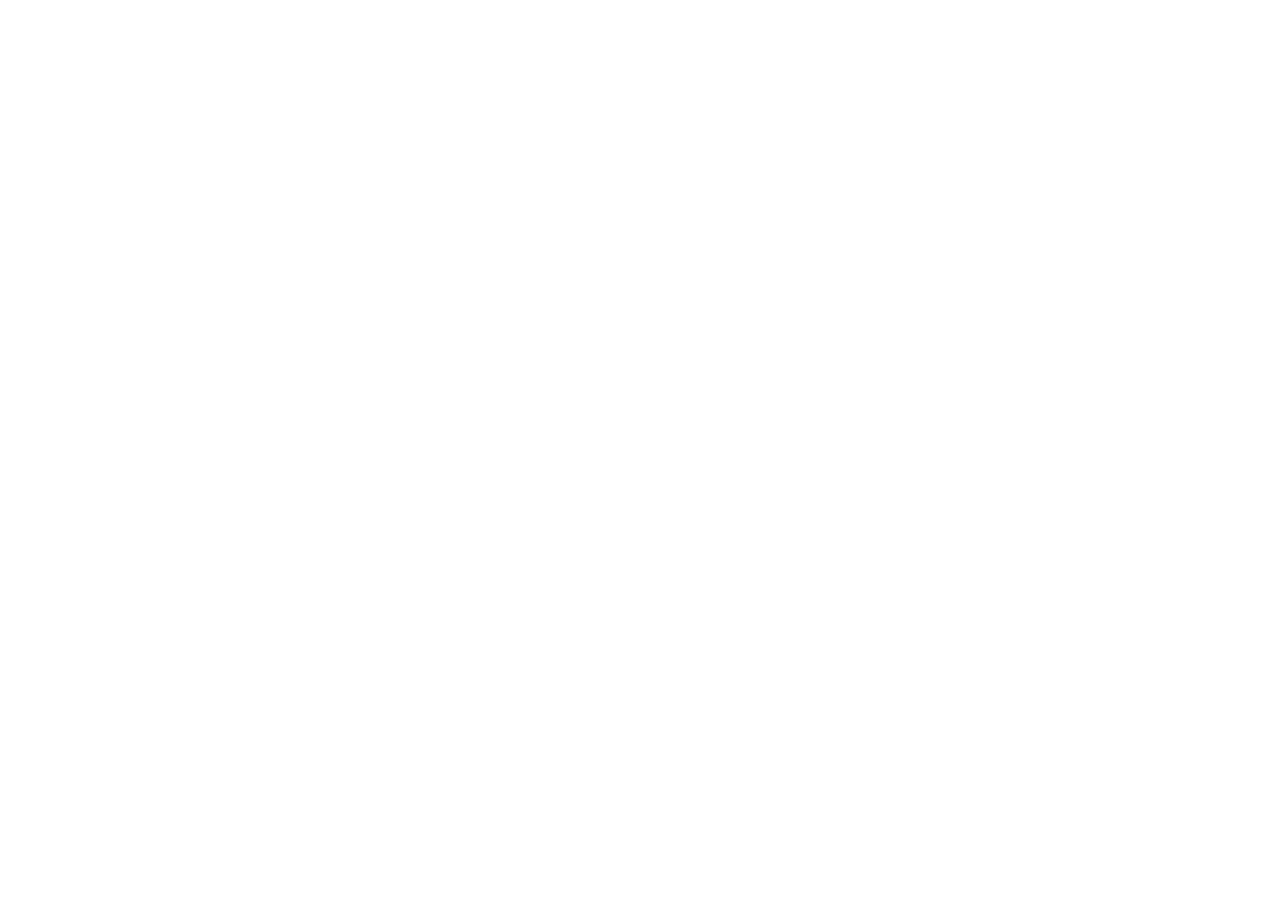
==== profile.html @ f5573f40 "Merge pull request #1 from danielsantana9824/my-new-branch" ====
<!DOCTYPE html>
<html lang="en">
<head>
    <meta charset="UTF-8">
    <meta name="viewport" content="width=device-width, initial-scale=1.0">
    <title>Document</title>
</head>
<body>
    
</body>
</html>
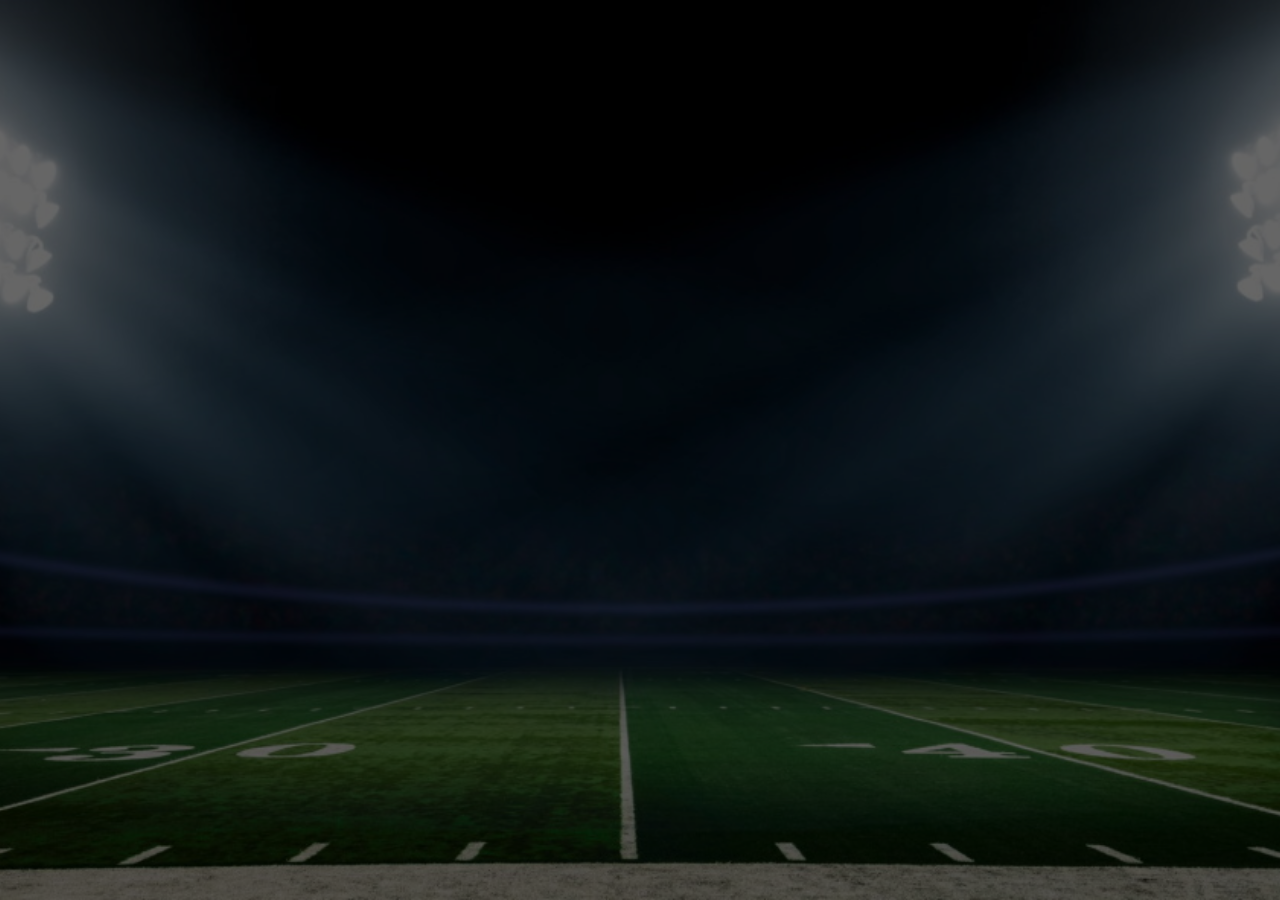
==== commit af420352: "added the two APIs, and some CSS plus the bg for profile" ====
--- a/profile.html
+++ b/profile.html
@@ -1,11 +1,17 @@
 <!DOCTYPE html>
 <html lang="en">
+
 <head>
     <meta charset="UTF-8">
     <meta name="viewport" content="width=device-width, initial-scale=1.0">
-    <title>Document</title>
+    <title>Profile</title>
+    <link rel="stylesheet" href="./assets/css/style-profile.css">
 </head>
+
 <body>
-    
+    <div id="nflData"></div>
+
+    <script src="./assets/js/profile.js"></script>
 </body>
+
 </html>--- a/assets/css/style-profile.css
+++ b/assets/css/style-profile.css
@@ -0,0 +1,64 @@
+body {
+    background-image: url(../images/login-b.jpg); /* Replace with the actual URL of your image */
+    background-size: cover; /* Ensures the image covers the whole page */
+    background-position: center; /* Centers the background image */
+    background-repeat: no-repeat; /* Prevents the image from repeating */
+    background-attachment: fixed; /* Keeps the background fixed when scrolling */
+    font-family: Arial, sans-serif; /* Optional: Change the font style */
+    color: white; /* Optional: Text color for contrast */
+
+    display: flex;
+    justify-content: center; /* Centers horizontally */
+    align-items: center; /* Centers vertically */
+    min-height: 100vh; /* Ensures the body takes up the full height of the viewport */
+    margin: 0;
+}
+
+/* Add some gradient overlay for better readability */
+body::before {
+    content: "";
+    position: fixed;
+    top: 0;
+    left: 0;
+    width: 100%;
+    height: 100%;
+    background: rgba(0, 0, 0, 0.6); /* Dark transparent layer for contrast */
+    z-index: -1;
+}
+
+
+
+
+.nfl-team-list {
+    list-style-type: none;
+    padding: 0;
+}
+
+.nfl-team-item {
+    display: flex;
+    align-items: center;
+    margin-bottom: 20px;
+    border: 1px solid #ddd;
+    padding: 10px;
+    border-radius: 5px;
+    flex-wrap: wrap;
+}
+
+.nfl-team-logo {
+    width: 50px;
+    height: 50px;
+    margin-right: 20px;
+}
+
+.nfl-team-info {
+    flex-grow: 1;
+    flex-basis: 100%;
+}
+
+.nfl-team-info h3 {
+    margin: 0 0 10px 0;
+}
+
+.nfl-team-info p {
+    margin: 5px 0;
+}